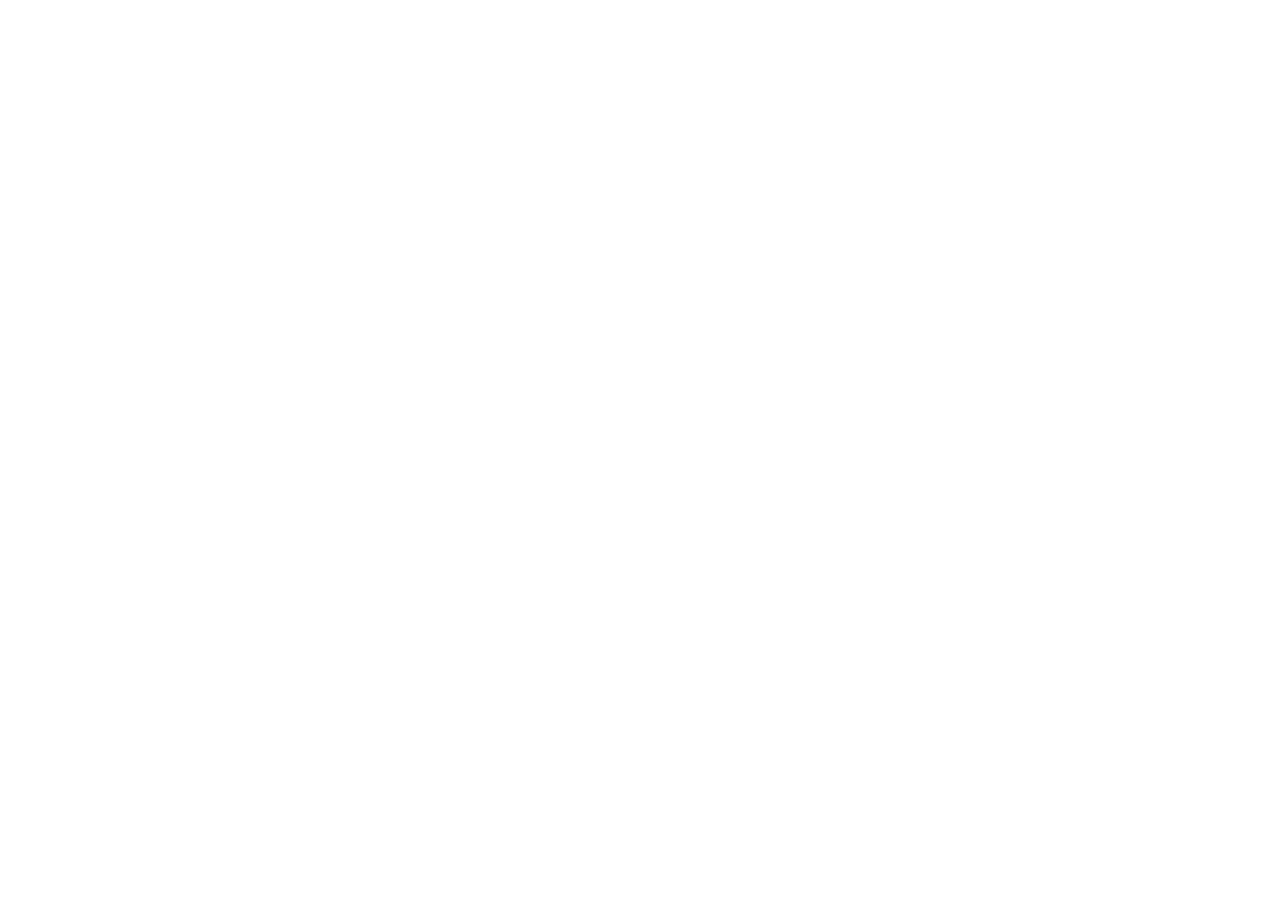
==== index.html @ f9bf18cd "add framework" ====
<!DOCTYPE html>
<html lang="en">
<head>
    <meta charset="UTF-8">
    <meta http-equiv="X-UA-Compatible" content="IE=edge">
    <meta name="viewport" content="width=device-width, initial-scale=1.0">
    <title>Document</title>
    <link rel="stylesheet" href="./assets/css/style.css">
</head>
<body>
    
</body>
</html>
---- assets/css/style.css ----
@import url(./12bool.css);

/* reset rule */
*{
    margin: 0;
    padding: 0;
    box-sizing: border-box;
}
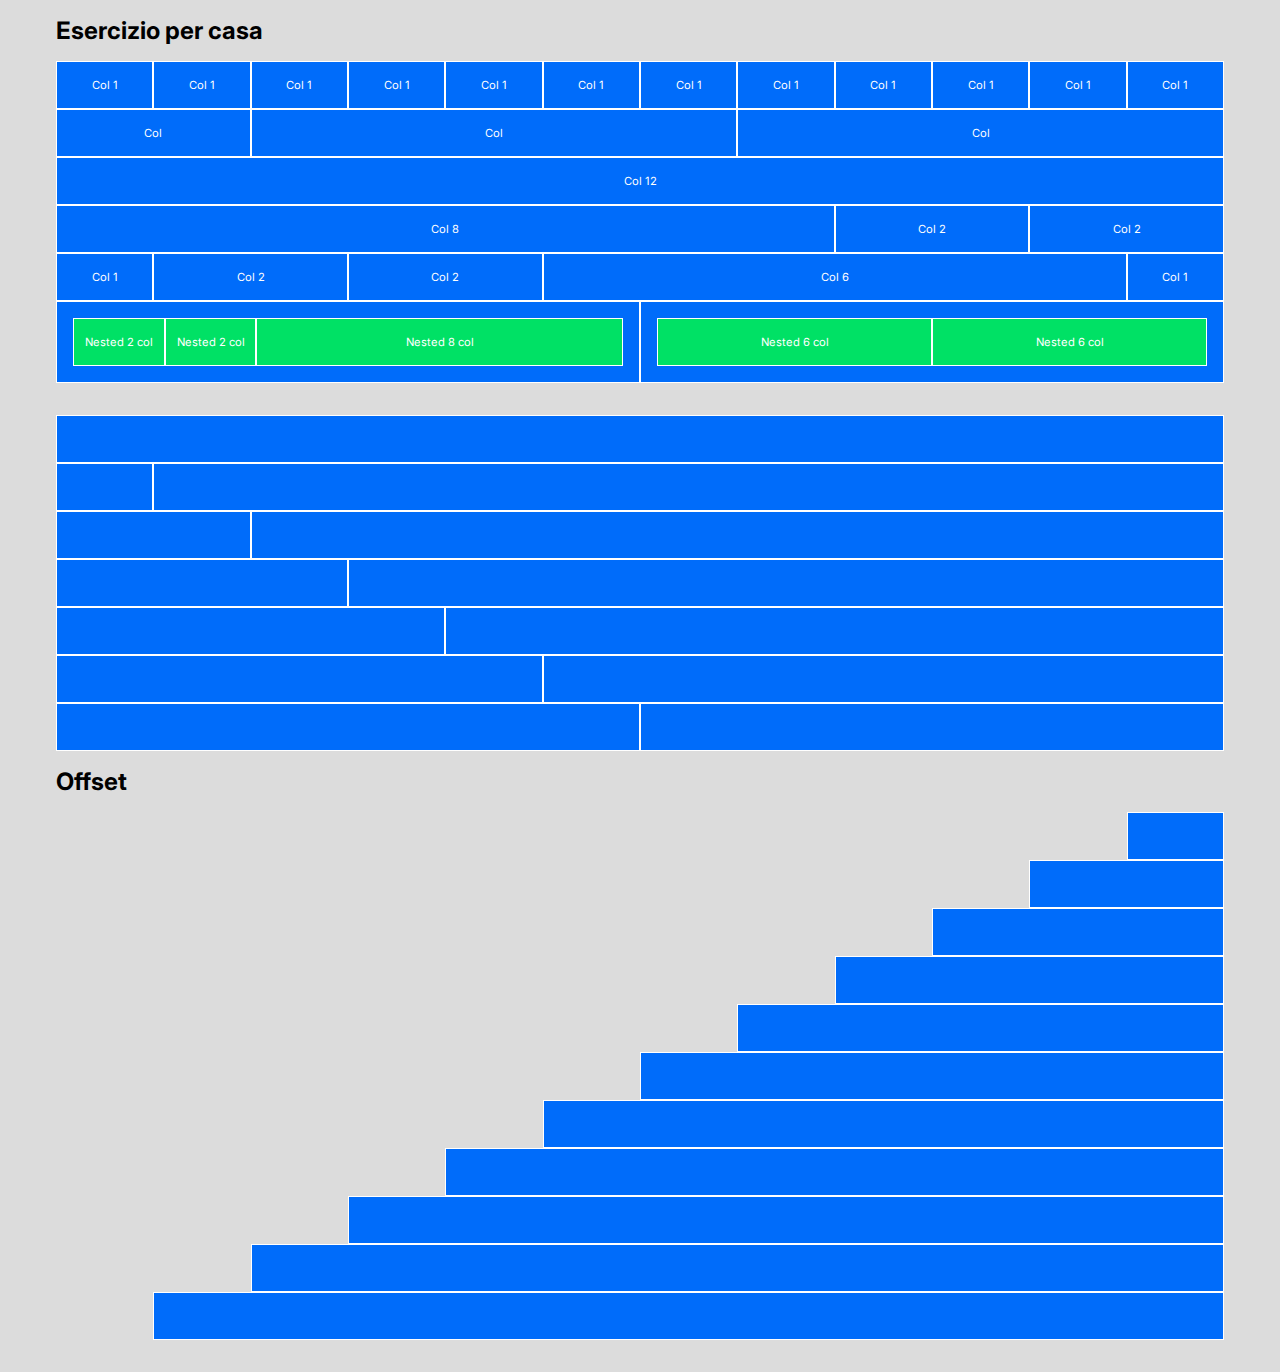
==== commit 4752d6ba: "add row with cols" ====
--- a/index.html
+++ b/index.html
@@ -1,5 +1,6 @@
 <!DOCTYPE html>
 <html lang="en">
+
 <head>
     <meta charset="UTF-8">
     <meta http-equiv="X-UA-Compatible" content="IE=edge">
@@ -7,7 +8,260 @@
     <title>Document</title>
     <link rel="stylesheet" href="./assets/css/style.css">
 </head>
+
 <body>
-    
+
+    <main id="site-main">
+        <div class="container">
+            <h2>Esercizio per casa</h2>
+            <div class="row flex-wrap">
+
+                <div class="col-1-lg d-flex justify-content-center align-items-center bg-blue">
+                    <span>Col 1</span>
+                </div>
+                <!-- ./col-1 -->
+
+                <div class="col-1-lg d-flex justify-content-center align-items-center bg-blue">
+                    <span>Col 1</span>
+                </div>
+                <!-- ./col-1 -->
+
+                <div class="col-1-lg d-flex justify-content-center align-items-center bg-blue">
+                    <span>Col 1</span>
+                </div>
+                <!-- ./col-1 -->
+
+                <div class="col-1-lg d-flex justify-content-center align-items-center bg-blue">
+                    <span>Col 1</span>
+                </div>
+                <!-- ./col-1 -->
+
+                <div class="col-1-lg d-flex justify-content-center align-items-center bg-blue">
+                    <span>Col 1</span>
+                </div>
+                <!-- ./col-1 -->
+
+                <div class="col-1-lg d-flex justify-content-center align-items-center bg-blue">
+                    <span>Col 1</span>
+                </div>
+                <!-- ./col-1 -->
+
+                <div class="col-1-lg d-flex justify-content-center align-items-center bg-blue">
+                    <span>Col 1</span>
+                </div>
+                <!-- ./col-1 -->
+
+                <div class="col-1-lg d-flex justify-content-center align-items-center bg-blue">
+                    <span>Col 1</span>
+                </div>
+                <!-- ./col-1 -->
+
+                <div class="col-1-lg d-flex justify-content-center align-items-center bg-blue">
+                    <span>Col 1</span>
+                </div>
+                <!-- ./col-1 -->
+
+                <div class="col-1-lg d-flex justify-content-center align-items-center bg-blue">
+                    <span>Col 1</span>
+                </div>
+                <!-- ./col-1 -->
+
+                <div class="col-1-lg d-flex justify-content-center align-items-center bg-blue">
+                    <span>Col 1</span>
+                </div>
+                <!-- ./col-1 -->
+
+                <div class="col-1-lg d-flex justify-content-center align-items-center bg-blue">
+                    <span>Col 1</span>
+                </div>
+                <!-- ./col-1 -->
+
+                <div class="col-2-lg d-flex justify-content-center align-items-center bg-blue">
+                    <span>Col</span>
+                </div>
+                <!-- ./col-2 -->
+
+                <div class="col-5-lg d-flex justify-content-center align-items-center bg-blue">
+                    <span>Col</span>
+                </div>
+                <!-- ./col-5 -->
+
+                <div class="col-5-lg d-flex justify-content-center align-items-center bg-blue">
+                    <span>Col</span>
+                </div>
+                <!-- ./col-5 -->
+
+                <div class="col-12-lg d-flex justify-content-center align-items-center bg-blue">
+                    <span>Col 12</span>
+                </div>
+                <!-- ./col-12 -->
+
+                <div class="col-8-lg d-flex justify-content-center align-items-center bg-blue">
+                    <span>Col 8</span>
+                </div>
+                <!-- ./col-8 -->
+
+                <div class="col-2-lg d-flex justify-content-center align-items-center bg-blue">
+                    <span>Col 2</span>
+                </div>
+                <!-- ./col-2 -->
+
+                <div class="col-2-lg d-flex justify-content-center align-items-center bg-blue">
+                    <span>Col 2</span>
+                </div>
+                <!-- ./col-2 -->
+
+                <div class="col-1-lg d-flex justify-content-center align-items-center bg-blue">
+                    <span>Col 1</span>
+                </div>
+                <!-- ./col-1 -->
+
+                <div class="col-2-lg d-flex justify-content-center align-items-center bg-blue">
+                    <span>Col 2</span>
+                </div>
+                <!-- ./col-2 -->
+
+                <div class="col-2-lg d-flex justify-content-center align-items-center bg-blue">
+                    <span>Col 2</span>
+                </div>
+                <!-- ./col-2 -->
+
+                <div class="col-6-lg d-flex justify-content-center align-items-center bg-blue">
+                    <span>Col 6</span>
+                </div>
+                <!-- ./col-6 -->
+
+                <div class="col-1-lg d-flex justify-content-center align-items-center bg-blue">
+                    <span>Col 1</span>
+                </div>
+                <!-- ./col-1 -->
+
+                <div class=" nested col-6-lg d-flex justify-content-center align-items-center bg-blue">
+
+                    <div class="col-2-lg d-flex justify-content-center align-items-center bg-lightgreen">
+                        <span>Nested 2 col</span>
+                    </div>
+                    <!-- ./col-2 nested -->
+
+                    <div class="col-2-lg d-flex justify-content-center align-items-center bg-lightgreen">
+                        <span>Nested 2 col</span>
+                    </div>
+                    <!-- ./col-2 nested -->
+
+                    <div class="col-8-lg d-flex justify-content-center align-items-center bg-lightgreen">
+                        <span>Nested 8 col</span>
+                    </div>
+                    <!-- ./col-8 nested -->
+
+                </div>
+                <!-- ./col-6 -->
+
+                <div class="nested col-6-lg d-flex justify-content-center align-items-center bg-blue">
+
+                    <div class="col-6-lg d-flex justify-content-center align-items-center bg-lightgreen">
+                        <span>Nested 6 col</span>
+                    </div>
+                    <!-- ./col-6 nested -->
+
+                    <div class="col-6-lg d-flex justify-content-center align-items-center bg-lightgreen">
+                        <span>Nested 6 col</span>
+                    </div>
+                    <!-- ./col-6 nested -->
+
+                </div>
+                <!-- ./col-6 -->
+
+
+
+            </div>
+            <!-- ./row -->
+
+            <div class="no-content row flex-wrap">
+
+                <div class="col-12-lg"></div>
+                <!-- ./col-12 -->
+
+                <div class="col-1-lg"></div>
+                <!-- .col-1 -->
+
+                <div class="col-11-lg"></div>
+                <!-- .col-11 -->
+
+                <div class="col-2-lg"></div>
+                <!-- .col-2 -->
+
+                <div class="col-10-lg"></div>
+                <!-- .col-10 -->
+
+                <div class="col-3-lg"></div>
+                <!-- .col-3 -->
+
+                <div class="col-9-lg"></div>
+                <!-- .col-9 -->
+
+                <div class="col-4-lg"></div>
+                <!-- .col-4 -->
+
+                <div class="col-8-lg"></div>
+                <!-- .col-8 -->
+
+                <div class="col-5-lg"></div>
+                <!-- .col-5 -->
+
+                <div class="col-7-lg"></div>
+                <!-- .col-7 -->
+
+                <div class="col-6-lg"></div>
+                <!-- .col-6 -->
+
+                <div class="col-6-lg"></div>
+                <!-- .col-6 -->
+            </div>
+            <!-- ./row -->
+
+            <h2>Offset</h2>
+
+            <div class="no-content row flex-wrap">
+
+                <div class="col-1-lg col-11-offset-lg"></div>
+                <!-- ./col-1-lg col-11-offset-lg -->
+
+                <div class="col-2-lg col-10-offset-lg"></div>
+                <!-- ./col-2-lg col-10-offset-lg -->
+
+                <div class="col-3-lg col-9-offset-lg"></div>
+                <!-- ./col-3-lg col-9-offset-lg -->
+
+                <div class="col-4-lg col-8-offset-lg"></div>
+                <!-- ./col-4-lg col-8-offset-lg -->
+
+                <div class="col-5-lg col-7-offset-lg"></div>
+                <!-- ./col-5-lg col-7-offset-lg -->
+
+                <div class="col-6-lg col-6-offset-lg"></div>
+                <!-- ./col-6-lg col-6-offset-lg -->
+
+                <div class="col-7-lg col-5-offset-lg"></div>
+                <!-- ./col-7-lg col-5-offset-lg -->
+
+                <div class="col-8-lg col-4-offset-lg"></div>
+                <!-- ./col-8-lg col-4-offset-lg -->
+
+                <div class="col-9-lg col-3-offset-lg"></div>
+                <!-- ./col-9-lg col-3-offset-lg -->
+
+                <div class="col-10-lg col-2-offset-lg"></div>
+                <!-- ./col-10-lg col-2-offset-lg -->
+
+                <div class="col-11-lg col-1-offset-lg"></div>
+                <!-- ./col-11-lg col-1-offset-lg -->
+            </div>
+            <!-- .row -->
+        </div>
+        <!-- ./container -->
+    </main>
+    <!-- ./main -->
+
 </body>
+
 </html>--- a/assets/css/style.css
+++ b/assets/css/style.css
@@ -1,8 +1,45 @@
 @import url(./12bool.css);
 
 /* reset rule */
-*{
-    margin: 0;
-    padding: 0;
-    box-sizing: border-box;
-}+* {
+  margin: 0;
+  padding: 0;
+  box-sizing: border-box;
+}
+
+/* common rules */
+
+.container {
+  max-width: 1200px;
+  margin-inline: auto;
+  padding: 1rem;
+}
+.container .row [class*="col-"] {
+  border: 1px solid white;
+  color: white;
+}
+
+/* #region body */
+body {
+  background-color: gainsboro;
+}
+/* #region main */
+.row {
+  padding: 1rem 0;
+}
+
+[class*="col-"] span {
+  font-size: 0.7rem;
+  padding: 1rem 0;
+}
+
+.nested {
+  padding: 1rem;
+}
+
+.no-content [class*="col-"] {
+  height: 48px;
+  background-color: var(--blue);
+}
+/* #endregion main */
+/* #endregion body */
